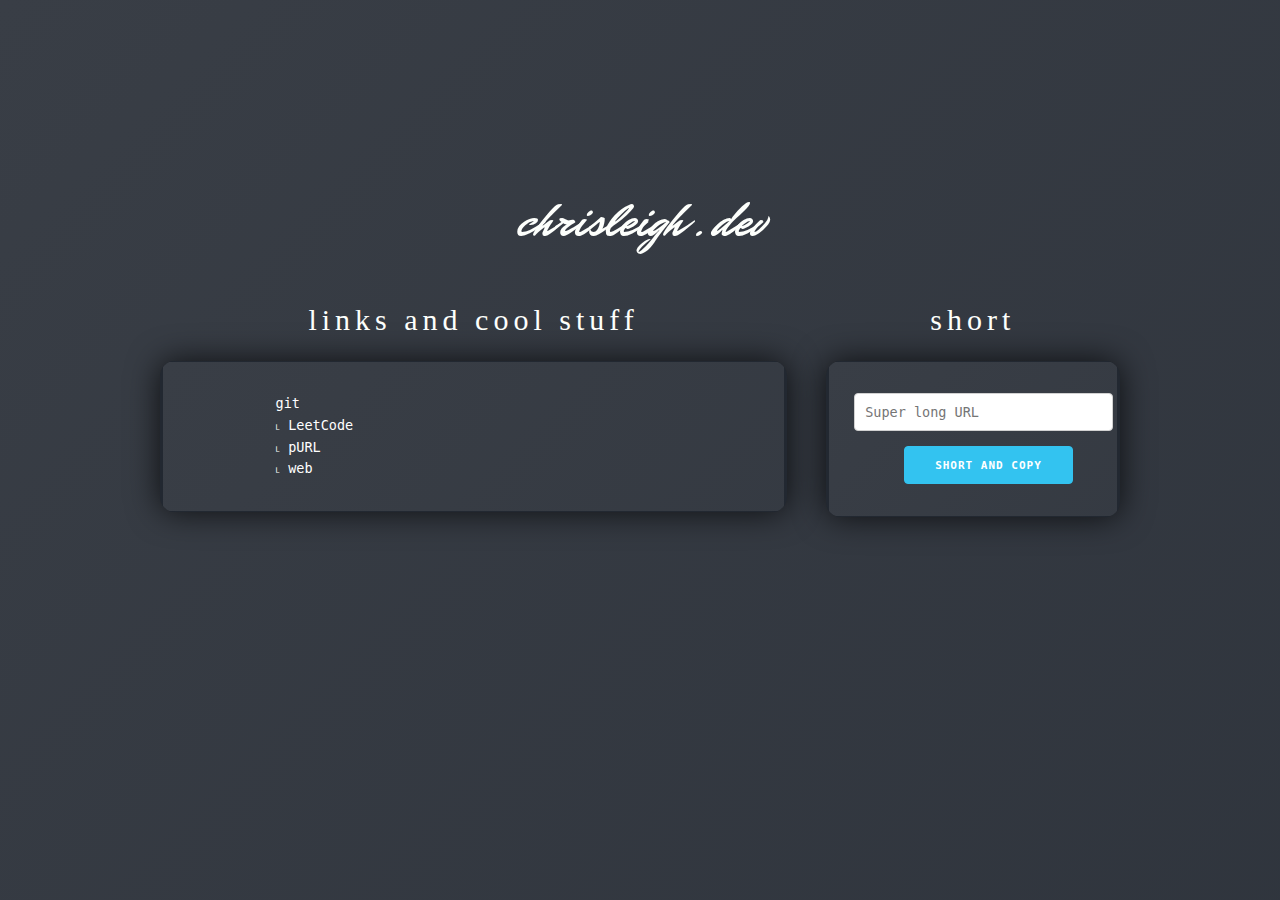
==== index.html @ b343abb4 "fix height" ====
<!DOCTYPE html>
<html lang="en">

<head>

  <!-- Basic Page Needs
  –––––––––––––––––––––––––––––––––––––––––––––––––– -->
  <meta charset="utf-8">
  <title>chrisleigh.dev</title>
  <meta name="description" content="">
  <meta name="author" content="">

  <!-- Mobile Specific Metas
  –––––––––––––––––––––––––––––––––––––––––––––––––– -->
  <meta name="viewport" content="width=device-width, initial-scale=1">

  <!-- FONT
  –––––––––––––––––––––––––––––––––––––––––––––––––– -->
  <link href="//fonts.googleapis.com/css?family=Raleway:400,300,600" rel="stylesheet" type="text/css">

  <!-- CSS
  –––––––––––––––––––––––––––––––––––––––––––––––––– -->
  <link rel="stylesheet" href="css/normalize.css">
  <link rel="stylesheet" href="css/skeleton.css">
  <link rel="stylesheet" href="css/fonts.css">

  <!-- Favicon
  –––––––––––––––––––––––––––––––––––––––––––––––––– -->
  <link rel="icon" type="image/png" href="images/favicon.png">

</head>

<body style="background-color: #011627;">

  <!-- Primary Page Layout
  –––––––––––––––––––––––––––––––––––––––––––––––––– -->
  <div class="container">
    <div class="row">
      <div class="twelve columns" style="text-align: center; margin-top: 20%;">
        <h1 style="font-family: mr_dafoeregular; color: #FDFFFC;">chrisleigh . dev</h1>
      </div>
    </div>
    <div id="pannels" style="margin-top: 4%;">
      <div class="row">
        <div class="eight columns" style="margin-top: -10px;">
          <h4 style="color: #FDFFFC; font-family: caveatregular; letter-spacing: 5px; text-align: center;">links and cool stuff</h4>
          <pre><code>
            git 
            ˪ LeetCode
            ˪ pURL
            ˪ web
          </code></pre>
        </div>
        <div class="four columns" style="margin-top: -10px;">
          <h4 style="color: #FDFFFC; font-family: caveatregular; letter-spacing: 5px; text-align: center;">short</h4>
          <pre><code>
            <input style="margin-left: -87px; color: black;" class="u-full-width" type="text" placeholder="Super long URL" id="longurl">
            <input class="button-primary" type="button" value="Short and Copy" style="margin-left: -37px; margin-bottom: 0px;">
          </code></pre>
        </div>
      </div>
    </div>
  </div>
  <!-- End Document
  –––––––––––––––––––––––––––––––––––––––––––––––––– -->
</body>

</html>
---- css/skeleton.css ----
/*
* Skeleton V2.0.4
* Copyright 2014, Dave Gamache
* www.getskeleton.com
* Free to use under the MIT license.
* http://www.opensource.org/licenses/mit-license.php
* 12/29/2014
*/


/* Table of contents
––––––––––––––––––––––––––––––––––––––––––––––––––
- Grid
- Base Styles
- Typography
- Links
- Buttons
- Forms
- Lists
- Code
- Tables
- Spacing
- Utilities
- Clearing
- Media Queries
*/


/* Grid
–––––––––––––––––––––––––––––––––––––––––––––––––– */
.container {
  position: relative;
  width: 100%;
  max-width: 960px;
  margin: 0 auto;
  padding: 0 20px;
  box-sizing: border-box; }
.column,
.columns {
  width: 100%;
  float: left;
  box-sizing: border-box; }

/* For devices larger than 400px */
@media (min-width: 400px) {
  .container {
    width: 85%;
    padding: 0; }
}

/* For devices larger than 550px */
@media (min-width: 550px) {
  .container {
    width: 80%; }
  .column,
  .columns {
    margin-left: 4%; }
  .column:first-child,
  .columns:first-child {
    margin-left: 0; }

  .one.column,
  .one.columns                    { width: 4.66666666667%; }
  .two.columns                    { width: 13.3333333333%; }
  .three.columns                  { width: 22%;            }
  .four.columns                   { width: 30.6666666667%; }
  .five.columns                   { width: 39.3333333333%; }
  .six.columns                    { width: 48%;            }
  .seven.columns                  { width: 56.6666666667%; }
  .eight.columns                  { width: 65.3333333333%; }
  .nine.columns                   { width: 74.0%;          }
  .ten.columns                    { width: 82.6666666667%; }
  .eleven.columns                 { width: 91.3333333333%; }
  .twelve.columns                 { width: 100%; margin-left: 0; }

  .one-third.column               { width: 30.6666666667%; }
  .two-thirds.column              { width: 65.3333333333%; }

  .one-half.column                { width: 48%; }

  /* Offsets */
  .offset-by-one.column,
  .offset-by-one.columns          { margin-left: 8.66666666667%; }
  .offset-by-two.column,
  .offset-by-two.columns          { margin-left: 17.3333333333%; }
  .offset-by-three.column,
  .offset-by-three.columns        { margin-left: 26%;            }
  .offset-by-four.column,
  .offset-by-four.columns         { margin-left: 34.6666666667%; }
  .offset-by-five.column,
  .offset-by-five.columns         { margin-left: 43.3333333333%; }
  .offset-by-six.column,
  .offset-by-six.columns          { margin-left: 52%;            }
  .offset-by-seven.column,
  .offset-by-seven.columns        { margin-left: 60.6666666667%; }
  .offset-by-eight.column,
  .offset-by-eight.columns        { margin-left: 69.3333333333%; }
  .offset-by-nine.column,
  .offset-by-nine.columns         { margin-left: 78.0%;          }
  .offset-by-ten.column,
  .offset-by-ten.columns          { margin-left: 86.6666666667%; }
  .offset-by-eleven.column,
  .offset-by-eleven.columns       { margin-left: 95.3333333333%; }

  .offset-by-one-third.column,
  .offset-by-one-third.columns    { margin-left: 34.6666666667%; }
  .offset-by-two-thirds.column,
  .offset-by-two-thirds.columns   { margin-left: 69.3333333333%; }

  .offset-by-one-half.column,
  .offset-by-one-half.columns     { margin-left: 52%; }

}


/* Base Styles
–––––––––––––––––––––––––––––––––––––––––––––––––– */
/* NOTE
html is set to 62.5% so that all the REM measurements throughout Skeleton
are based on 10px sizing. So basically 1.5rem = 15px :) */
html {
  font-size: 62.5%; }
body {
  font-size: 1.5em; /* currently ems cause chrome bug misinterpreting rems on body element */
  line-height: 1.6;
  font-weight: 400;
  font-family: "Raleway", "HelveticaNeue", "Helvetica Neue", Helvetica, Arial, sans-serif;
  color: #222; }


/* Typography
–––––––––––––––––––––––––––––––––––––––––––––––––– */
h1, h2, h3, h4, h5, h6 {
  margin-top: 0;
  margin-bottom: 2rem;
  font-weight: 300; }
h1 { font-size: 4.0rem; line-height: 1.2;  letter-spacing: -.1rem;}
h2 { font-size: 3.6rem; line-height: 1.25; letter-spacing: -.1rem; }
h3 { font-size: 3.0rem; line-height: 1.3;  letter-spacing: -.1rem; }
h4 { font-size: 2.4rem; line-height: 1.35; letter-spacing: -.08rem; }
h5 { font-size: 1.8rem; line-height: 1.5;  letter-spacing: -.05rem; }
h6 { font-size: 1.5rem; line-height: 1.6;  letter-spacing: 0; }

/* Larger than phablet */
@media (min-width: 550px) {
  h1 { font-size: 5.0rem; }
  h2 { font-size: 4.2rem; }
  h3 { font-size: 3.6rem; }
  h4 { font-size: 3.0rem; }
  h5 { font-size: 2.4rem; }
  h6 { font-size: 1.5rem; }
}

p {
  margin-top: 0; }


/* Links
–––––––––––––––––––––––––––––––––––––––––––––––––– */
a {
  color: #1EAEDB; }
a:hover {
  color: #0FA0CE; }


/* Buttons
–––––––––––––––––––––––––––––––––––––––––––––––––– */
.button,
button,
input[type="submit"],
input[type="reset"],
input[type="button"] {
  display: inline-block;
  height: 38px;
  padding: 0 30px;
  color: #555;
  text-align: center;
  font-size: 11px;
  font-weight: 600;
  line-height: 38px;
  letter-spacing: .1rem;
  text-transform: uppercase;
  text-decoration: none;
  white-space: nowrap;
  background-color: transparent;
  border-radius: 4px;
  border: 1px solid #bbb;
  cursor: pointer;
  box-sizing: border-box; }
.button:hover,
button:hover,
input[type="submit"]:hover,
input[type="reset"]:hover,
input[type="button"]:hover,
.button:focus,
button:focus,
input[type="submit"]:focus,
input[type="reset"]:focus,
input[type="button"]:focus {
  color: #333;
  border-color: #888;
  outline: 0; }
.button.button-primary,
button.button-primary,
input[type="submit"].button-primary,
input[type="reset"].button-primary,
input[type="button"].button-primary {
  color: #FFF;
  background-color: #33C3F0;
  border-color: #33C3F0; }
.button.button-primary:hover,
button.button-primary:hover,
input[type="submit"].button-primary:hover,
input[type="reset"].button-primary:hover,
input[type="button"].button-primary:hover,
.button.button-primary:focus,
button.button-primary:focus,
input[type="submit"].button-primary:focus,
input[type="reset"].button-primary:focus,
input[type="button"].button-primary:focus {
  color: #FFF;
  background-color: #1EAEDB;
  border-color: #1EAEDB; }


/* Forms
–––––––––––––––––––––––––––––––––––––––––––––––––– */
input[type="email"],
input[type="number"],
input[type="search"],
input[type="text"],
input[type="tel"],
input[type="url"],
input[type="password"],
textarea,
select {
  height: 38px;
  padding: 6px 10px; /* The 6px vertically centers text on FF, ignored by Webkit */
  background-color: #fff;
  border: 1px solid #D1D1D1;
  border-radius: 4px;
  box-shadow: none;
  box-sizing: border-box; }
/* Removes awkward default styles on some inputs for iOS */
input[type="email"],
input[type="number"],
input[type="search"],
input[type="text"],
input[type="tel"],
input[type="url"],
input[type="password"],
textarea {
  -webkit-appearance: none;
     -moz-appearance: none;
          appearance: none; }
textarea {
  min-height: 65px;
  padding-top: 6px;
  padding-bottom: 6px; }
input[type="email"]:focus,
input[type="number"]:focus,
input[type="search"]:focus,
input[type="text"]:focus,
input[type="tel"]:focus,
input[type="url"]:focus,
input[type="password"]:focus,
textarea:focus,
select:focus {
  border: 1px solid #33C3F0;
  outline: 0; }
label,
legend {
  display: block;
  margin-bottom: .5rem;
  font-weight: 600; }
fieldset {
  padding: 0;
  border-width: 0; }
input[type="checkbox"],
input[type="radio"] {
  display: inline; }
label > .label-body {
  display: inline-block;
  margin-left: .5rem;
  font-weight: normal; }


/* Lists
–––––––––––––––––––––––––––––––––––––––––––––––––– */
ul {
  list-style: circle inside; }
ol {
  list-style: decimal inside; }
ol, ul {
  padding-left: 0;
  margin-top: 0; }
ul ul,
ul ol,
ol ol,
ol ul {
  margin: 1.5rem 0 1.5rem 3rem;
  font-size: 90%; }
li {
  margin-bottom: 1rem; }


/* Code
–––––––––––––––––––––––––––––––––––––––––––––––––– */
code {
  padding: .2rem .5rem;
  margin: 0 .2rem;
  font-size: 90%;
  white-space: nowrap;
  background: #F1F1F1;
  border: 1px solid #E1E1E1;
  border-radius: 4px; }
pre > code {
  display: block;
  padding: 1rem 1.5rem;
  white-space: pre; }


/* Tables
–––––––––––––––––––––––––––––––––––––––––––––––––– */
th,
td {
  padding: 12px 15px;
  text-align: left;
  border-bottom: 1px solid #E1E1E1; }
th:first-child,
td:first-child {
  padding-left: 0; }
th:last-child,
td:last-child {
  padding-right: 0; }


/* Spacing
–––––––––––––––––––––––––––––––––––––––––––––––––– */
button,
.button {
  margin-bottom: 1rem; }
input,
textarea,
select,
fieldset {
  margin-bottom: 1.5rem; }
pre,
blockquote,
dl,
figure,
table,
p,
ul,
ol,
form {
  margin-bottom: 2.5rem; }


/* Utilities
–––––––––––––––––––––––––––––––––––––––––––––––––– */
.u-full-width {
  width: 100%;
  box-sizing: border-box; }
.u-max-full-width {
  max-width: 100%;
  box-sizing: border-box; }
.u-pull-right {
  float: right; }
.u-pull-left {
  float: left; }


/* Misc
–––––––––––––––––––––––––––––––––––––––––––––––––– */
hr {
  margin-top: 3rem;
  margin-bottom: 3.5rem;
  border-width: 0;
  border-top: 1px solid #E1E1E1; }


/* Clearing
–––––––––––––––––––––––––––––––––––––––––––––––––– */

/* Self Clearing Goodness */
.container:after,
.row:after,
.u-cf {
  content: "";
  display: table;
  clear: both; }


/* Media Queries
–––––––––––––––––––––––––––––––––––––––––––––––––– */
/*
Note: The best way to structure the use of media queries is to create the queries
near the relevant code. For example, if you wanted to change the styles for buttons
on small devices, paste the mobile query code up in the buttons section and style it
there.
*/


/* Larger than mobile */
@media (min-width: 400px) {}

/* Larger than phablet (also point when grid becomes active) */
@media (min-width: 550px) {}

/* Larger than tablet */
@media (min-width: 750px) {}

/* Larger than desktop */
@media (min-width: 1000px) {}

/* Larger than Desktop HD */
@media (min-width: 1200px) {}
---- css/fonts.css ----
/*! Generated by Font Squirrel (https://www.fontsquirrel.com) on June 16, 2020 */



@font-face {
    font-family: 'mr_dafoeregular';
    src: url('mrdafoe-regular-webfont.woff2') format('woff2'),
         url('mrdafoe-regular-webfont.woff') format('woff');
    font-weight: normal;
    font-style: normal;

}
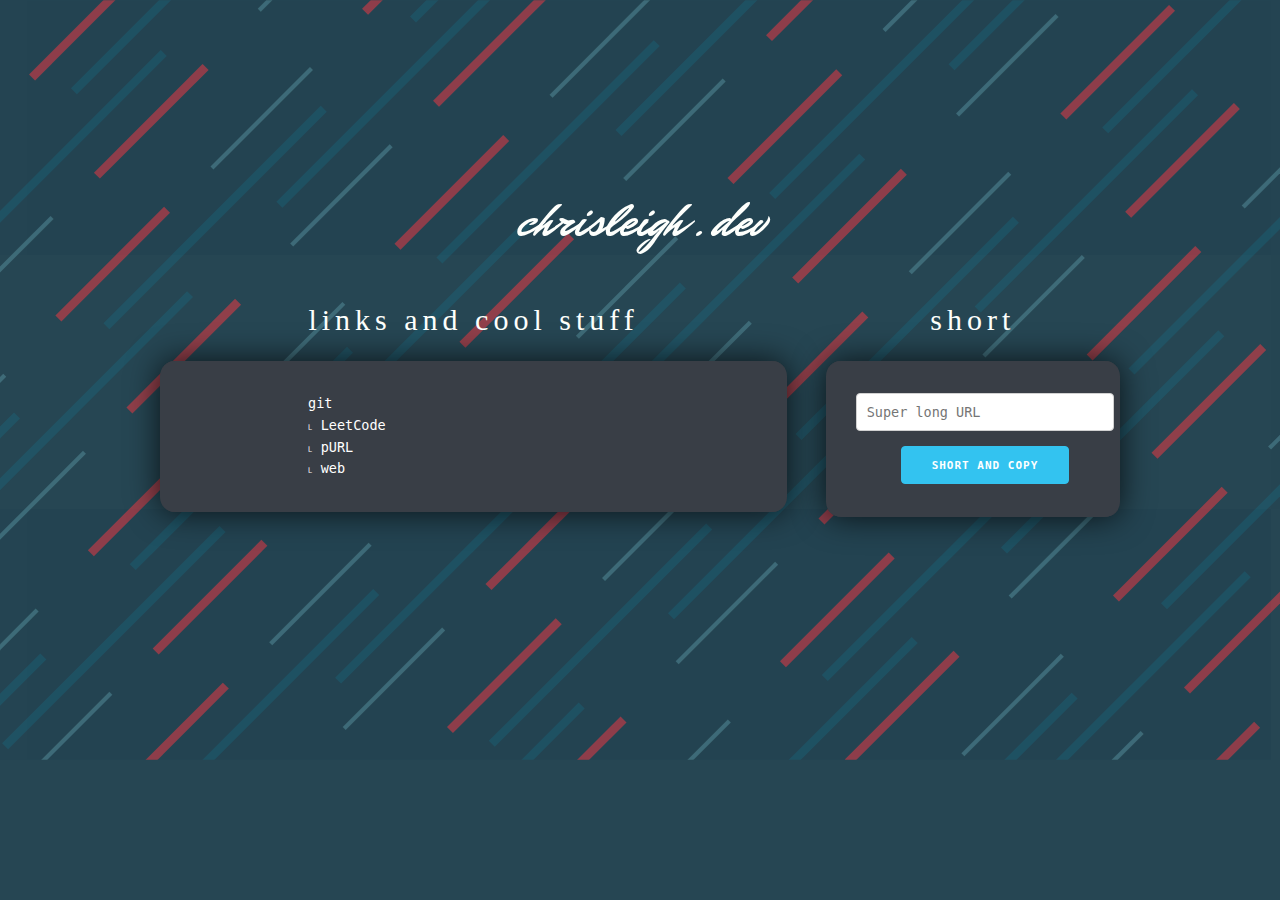
==== commit a6b81e89: "new background" ====
--- a/index.html
+++ b/index.html
@@ -30,37 +30,153 @@
 
 </head>
 
-<body style="background-color: #011627;">
+<!-- Background stuff -->
+
+<body style="background-color: #264653;">
 
   <!-- Primary Page Layout
   –––––––––––––––––––––––––––––––––––––––––––––––––– -->
-  <div class="container">
-    <div class="row">
-      <div class="twelve columns" style="text-align: center; margin-top: 20%;">
-        <h1 style="font-family: mr_dafoeregular; color: #FDFFFC;">chrisleigh . dev</h1>
+  <div>
+    <svg version="1.1" id="home-anim" xmlns="http://www.w3.org/2000/svg" xmlns:xlink="http://www.w3.org/1999/xlink"
+      x="0px" y="0px" viewBox="0 0 1820 1080" style="enable-background:new 0 0 1820 1080; position: absolute;"
+      xml:space="preserve">
+
+      <g id="home">
+        <defs>
+          <rect id="masque" y="0.4" width="1820" height="1080" />
+        </defs>
+        <clipPath id="cache">
+          <use xlink:href="#masque" style="overflow:visible;" />
+        </clipPath>
+        <g id="light-blue">
+          <line x1="630.8" y1="894.3" x2="476.3" y2="1048.8" />
+          <line x1="858.2" y1="823.9" x2="1012.7" y2="669.4" />
+          <line x1="1066.9" y1="458.2" x2="912.4" y2="612.7" />
+          <line x1="1294.3" y1="387.8" x2="1448.8" y2="233.3" />
+          <line x1="1503" y1="22.1" x2="1348.5" y2="176.6" />
+          <line x1="895.6" y1="1166.6" x2="1050.1" y2="1012.1" />
+          <line x1="1104.3" y1="800.9" x2="949.8" y2="955.4" />
+          <line x1="1331.7" y1="730.5" x2="1486.2" y2="576" />
+          <line x1="1540.4" y1="364.8" x2="1385.9" y2="519.3" />
+          <line x1="1767.8" y1="294.4" x2="1922.3" y2="139.9" />
+          <line x1="1976.5" y1="-71.3" x2="1822" y2="83.2" />
+          <line x1="1369.1" y1="1073.2" x2="1523.6" y2="918.7" />
+          <line x1="1577.8" y1="707.5" x2="1423.3" y2="862" />
+          <line x1="1805.2" y1="637.1" x2="1959.7" y2="482.6" />
+          <line x1="1624" y1="1041.4" x2="1469.4" y2="1195.9" />
+          <line x1="-134.7" y1="674.9" x2="19.8" y2="520.4" />
+          <line x1="74" y1="309.2" x2="-80.5" y2="463.7" />
+          <line x1="301.4" y1="238.8" x2="455.9" y2="84.3" />
+          <line x1="510.1" y1="-126.9" x2="355.6" y2="27.6" />
+          <line x1="-88.6" y1="1008.9" x2="65.9" y2="854.4" />
+          <line x1="120.1" y1="643.1" x2="-34.4" y2="797.7" />
+          <line x1="347.5" y1="572.8" x2="502" y2="418.3" />
+          <line x1="556.2" y1="207.1" x2="401.7" y2="361.6" />
+          <line x1="783.6" y1="136.7" x2="938.1" y2="-17.8" />
+          <line x1="157.6" y1="985.8" x2="3" y2="1140.3" />
+          <line x1="384.9" y1="915.5" x2="539.4" y2="760.9" />
+          <line x1="593.6" y1="549.7" x2="439.1" y2="704.3" />
+          <line x1="821" y1="479.4" x2="975.5" y2="324.9" />
+          <line x1="1029.7" y1="113.6" x2="875.2" y2="268.2" />
+          <line x1="1257.1" y1="43.3" x2="1411.6" y2="-111.2" />
+        </g>
+        <g id="red">
+          <line x1="794.4" y1="883.4" x2="639.8" y2="1037.9" />
+          <line x1="694.6" y1="834.8" x2="849.2" y2="680.3" />
+          <line x1="1230.4" y1="447.3" x2="1075.9" y2="601.8" />
+          <line x1="1130.7" y1="398.7" x2="1285.2" y2="244.2" />
+          <line x1="1666.5" y1="11.2" x2="1512" y2="165.7" />
+          <line x1="732" y1="1177.5" x2="886.6" y2="1023" />
+          <line x1="1267.9" y1="790" x2="1113.3" y2="944.5" />
+          <line x1="1168.1" y1="741.4" x2="1322.7" y2="586.9" />
+          <line x1="1703.9" y1="353.9" x2="1549.4" y2="508.4" />
+          <line x1="1604.2" y1="305.3" x2="1758.7" y2="150.8" />
+          <line x1="1205.5" y1="1084.1" x2="1360.1" y2="929.6" />
+          <line x1="1741.4" y1="696.5" x2="1586.8" y2="851.1" />
+          <line x1="1641.6" y1="648" x2="1796.2" y2="493.5" />
+          <line x1="1787.5" y1="1030.5" x2="1633" y2="1185" />
+          <line x1="1687.8" y1="981.9" x2="1842.3" y2="827.4" />
+          <line x1="200.1" y1="-44.4" x2="45.6" y2="110.1" />
+          <line x1="237.5" y1="298.3" x2="83" y2="452.8" />
+          <line x1="137.8" y1="249.7" x2="292.3" y2="95.2" />
+          <line x1="673.6" y1="-137.8" x2="519.1" y2="16.7" />
+          <line x1="283.7" y1="632.2" x2="129.2" y2="786.8" />
+          <line x1="184" y1="583.7" x2="338.5" y2="429.2" />
+          <line x1="719.8" y1="196.2" x2="565.2" y2="350.7" />
+          <line x1="620" y1="147.6" x2="774.6" y2="-6.9" />
+          <line x1="321.1" y1="974.9" x2="166.6" y2="1129.4" />
+          <line x1="221.4" y1="926.4" x2="375.9" y2="771.8" />
+          <line x1="757.2" y1="538.8" x2="602.7" y2="693.4" />
+          <line x1="657.5" y1="490.3" x2="812" y2="335.8" />
+          <line x1="1193.3" y1="102.7" x2="1038.7" y2="257.3" />
+          <line x1="1093.5" y1="54.2" x2="1248.1" y2="-100.3" />
+        </g>
+        <g id="blue">
+          <line x1="225.8" y1="1151" x2="534.9" y2="841.9" />
+          <line x1="827.1" y1="1003.3" x2="518" y2="1312.3" />
+          <line x1="661.9" y1="714.9" x2="971" y2="405.9" />
+          <line x1="1263.1" y1="567.2" x2="954.1" y2="876.3" />
+          <line x1="1098" y1="278.8" x2="1407.1" y2="-30.2" />
+          <line x1="1699.2" y1="131.1" x2="1390.2" y2="440.2" />
+          <line x1="699.3" y1="1057.6" x2="1008.4" y2="748.5" />
+          <line x1="1300.6" y1="909.9" x2="991.5" y2="1218.9" />
+          <line x1="1135.4" y1="621.5" x2="1444.5" y2="312.4" />
+          <line x1="1736.6" y1="473.8" x2="1427.6" y2="782.8" />
+          <line x1="1571.5" y1="185.4" x2="1880.6" y2="-123.6" />
+          <line x1="1172.8" y1="964.2" x2="1481.9" y2="655.1" />
+          <line x1="1774.1" y1="816.5" x2="1465" y2="1125.5" />
+          <line x1="1608.9" y1="528.1" x2="1918" y2="219" />
+          <line x1="1219" y1="1298.1" x2="1528" y2="989.1" />
+          <line x1="1655.1" y1="862" x2="1964.1" y2="553" />
+          <line x1="232.8" y1="75.5" x2="-76.2" y2="384.6" />
+          <line x1="270.2" y1="418.2" x2="-38.8" y2="727.3" />
+          <line x1="105.1" y1="129.8" x2="414.2" y2="-179.2" />
+          <line x1="706.3" y1="-17.9" x2="397.3" y2="291.2" />
+          <line x1="-284.8" y1="899.9" x2="24.2" y2="590.8" />
+          <line x1="316.4" y1="752.2" x2="7.3" y2="1061.2" />
+          <line x1="151.3" y1="463.8" x2="460.3" y2="154.7" />
+          <line x1="752.5" y1="316.1" x2="443.4" y2="625.1" />
+          <line x1="587.3" y1="27.7" x2="896.4" y2="-281.4" />
+          <line x1="1188.6" y1="-120" x2="879.5" y2="189" />
+          <line x1="-247.4" y1="1242.5" x2="61.6" y2="933.5" />
+          <line x1="188.7" y1="806.4" x2="497.7" y2="497.4" />
+          <line x1="789.9" y1="658.8" x2="480.8" y2="967.8" />
+          <line x1="624.8" y1="370.4" x2="933.8" y2="61.3" />
+          <line x1="1226" y1="222.7" x2="916.9" y2="531.7" />
+          <line x1="1662.1" y1="-213.4" x2="1353" y2="95.6" />
+        </g>
+      </g>
+    </svg>
+    <div class="container">
+      <div class="row">
+        <div class="twelve columns" style="text-align: center; margin-top: 20%;">
+          <h1 style="font-family: mr_dafoeregular; color: #FDFFFC;">chrisleigh . dev</h1>
+        </div>
       </div>
-    </div>
-    <div id="pannels" style="margin-top: 4%;">
-      <div class="row">
-        <div class="eight columns" style="margin-top: -10px;">
-          <h4 style="color: #FDFFFC; font-family: caveatregular; letter-spacing: 5px; text-align: center;">links and cool stuff</h4>
-          <pre><code>
-            git 
-            ˪ LeetCode
-            ˪ pURL
-            ˪ web
-          </code></pre>
-        </div>
-        <div class="four columns" style="margin-top: -10px;">
-          <h4 style="color: #FDFFFC; font-family: caveatregular; letter-spacing: 5px; text-align: center;">short</h4>
-          <pre><code>
-            <input style="margin-left: -87px; color: black;" class="u-full-width" type="text" placeholder="Super long URL" id="longurl">
-            <input class="button-primary" type="button" value="Short and Copy" style="margin-left: -37px; margin-bottom: 0px;">
-          </code></pre>
+      <div id="pannels" style="margin-top: 4%;">
+        <div class="row">
+          <div class="eight columns" style="margin-top: -10px;">
+            <h4 style="color: #FDFFFC; font-family: caveatregular; letter-spacing: 5px; text-align: center;">links and
+              cool stuff</h4>
+            <pre><code>
+                git 
+                ˪ LeetCode
+                ˪ pURL
+                ˪ web
+              </code></pre>
+          </div>
+          <div class="four columns" style="margin-top: -10px;">
+            <h4 style="color: #FDFFFC; font-family: caveatregular; letter-spacing: 5px; text-align: center;">short</h4>
+            <pre><code>
+                <input style="margin-left: -118px; color: black;" class="u-full-width" type="text" placeholder="Super long URL" id="longurl">
+                <input class="button-primary" type="button" value="Short and Copy" style="margin-left: -73px; margin-bottom: 0px;">
+              </code></pre>
+          </div>
         </div>
       </div>
     </div>
   </div>
+
   <!-- End Document
   –––––––––––––––––––––––––––––––––––––––––––––––––– -->
 </body>
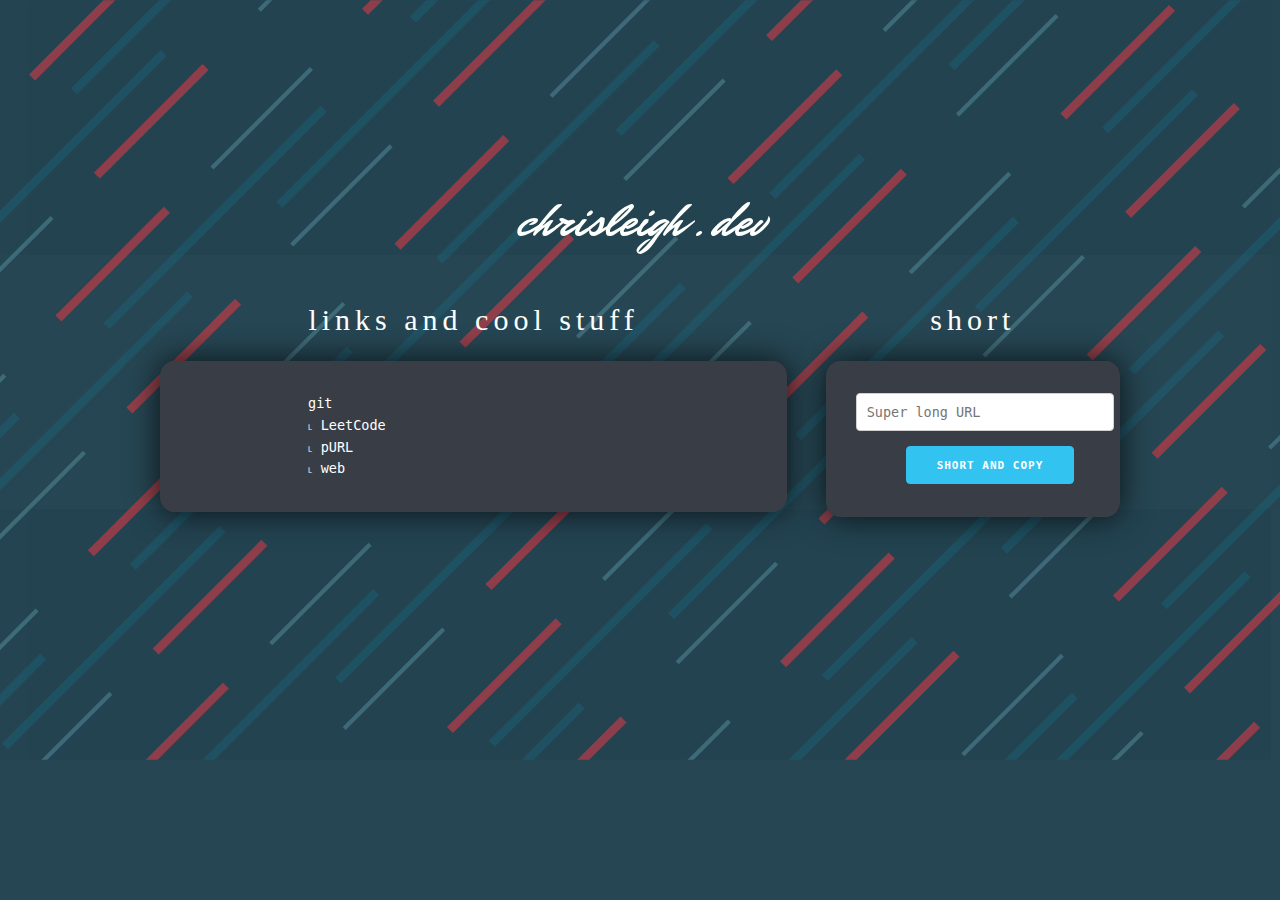
==== commit c0b41e9e: "fix centre" ====
--- a/index.html
+++ b/index.html
@@ -169,7 +169,7 @@
             <h4 style="color: #FDFFFC; font-family: caveatregular; letter-spacing: 5px; text-align: center;">short</h4>
             <pre><code>
                 <input style="margin-left: -118px; color: black;" class="u-full-width" type="text" placeholder="Super long URL" id="longurl">
-                <input class="button-primary" type="button" value="Short and Copy" style="margin-left: -73px; margin-bottom: 0px;">
+                <input class="button-primary" type="button" value="Short and Copy" style="margin-left: -68px; margin-bottom: 0px;">
               </code></pre>
           </div>
         </div>
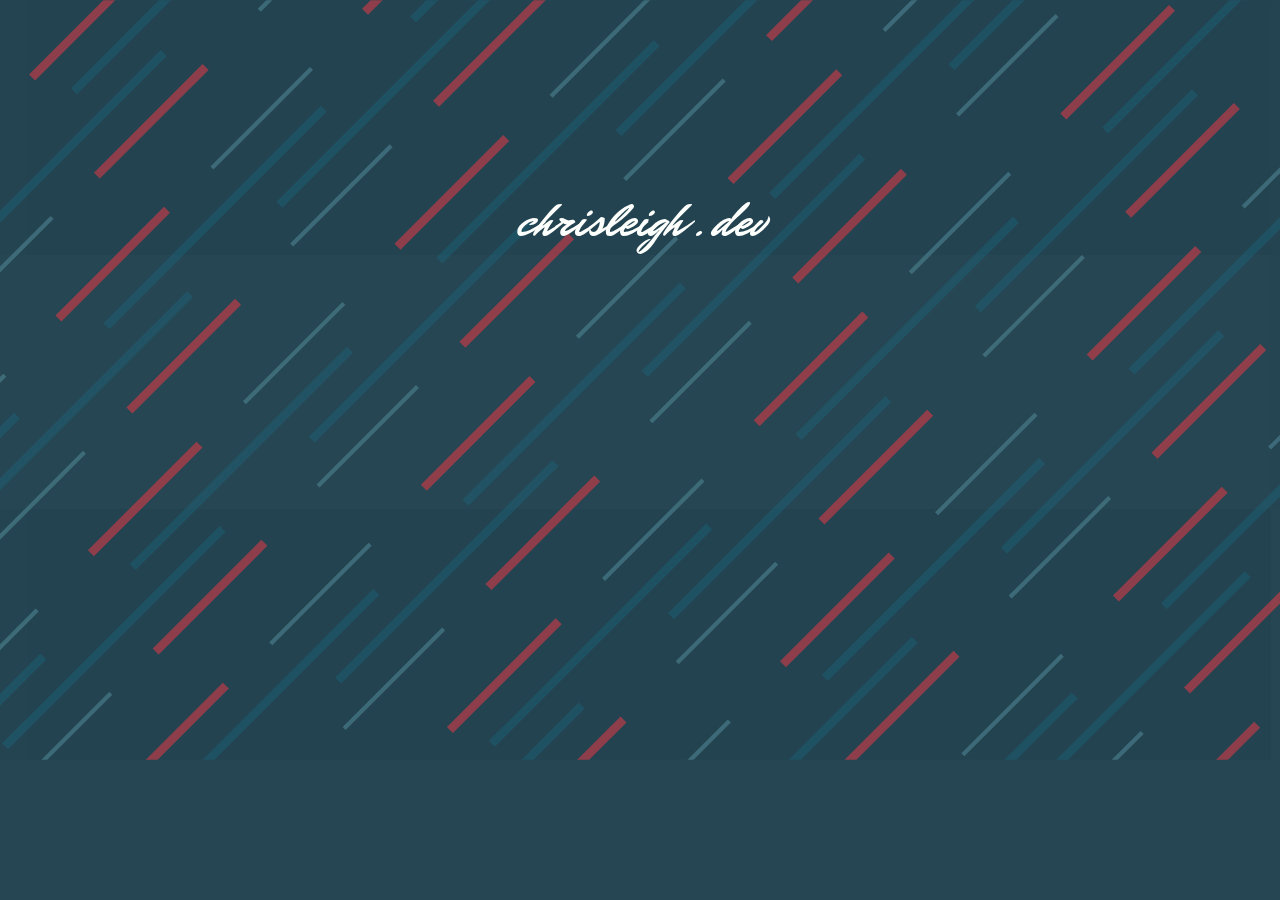
==== commit 6590de2e: "pannel removes" ====
--- a/index.html
+++ b/index.html
@@ -153,7 +153,7 @@
           <h1 style="font-family: mr_dafoeregular; color: #FDFFFC;">chrisleigh . dev</h1>
         </div>
       </div>
-      <div id="pannels" style="margin-top: 4%;">
+      <!-- <div id="pannels" style="margin-top: 4%;">
         <div class="row">
           <div class="eight columns" style="margin-top: -10px;">
             <h4 style="color: #FDFFFC; font-family: caveatregular; letter-spacing: 5px; text-align: center;">links and
@@ -173,7 +173,7 @@
               </code></pre>
           </div>
         </div>
-      </div>
+      </div> -->
     </div>
   </div>
 
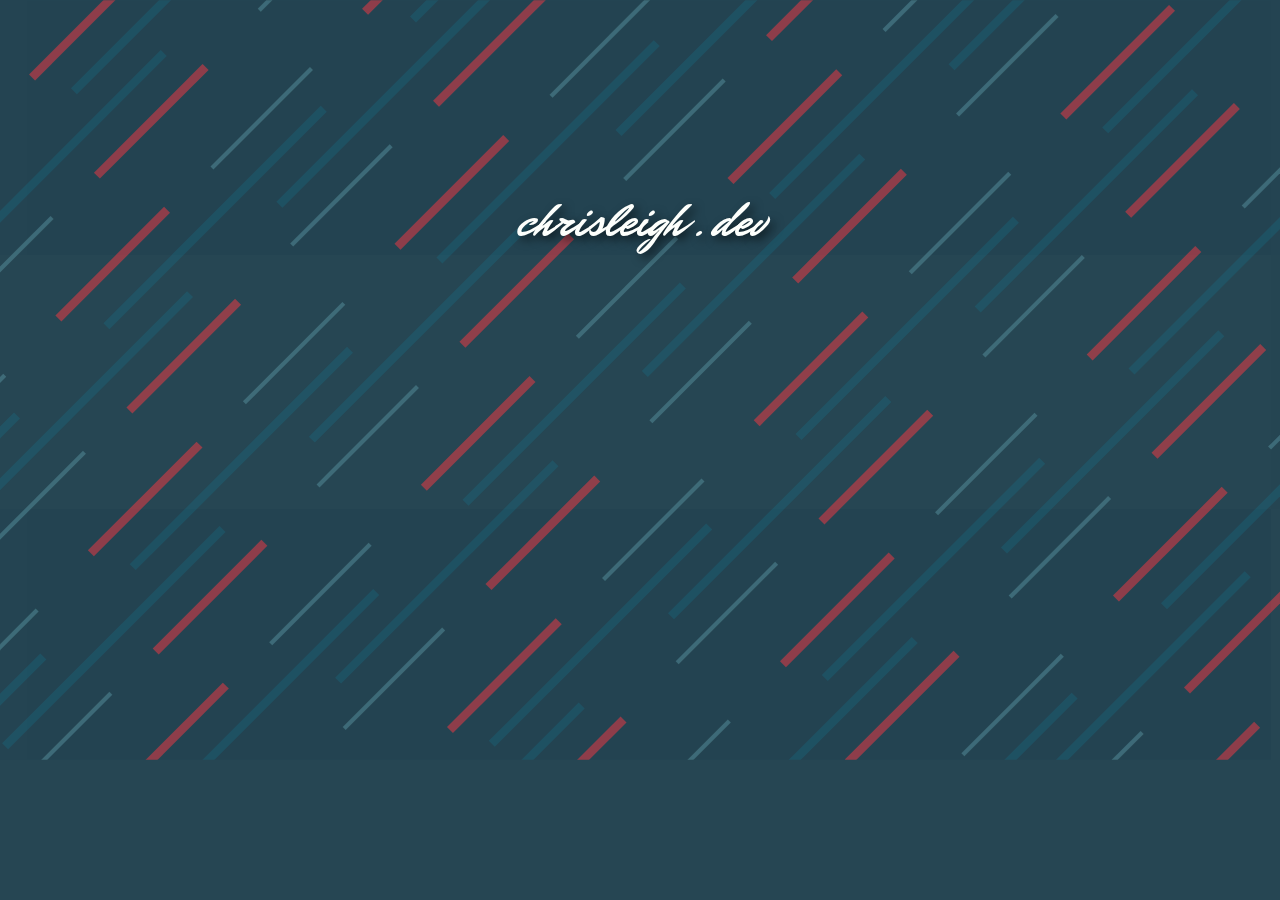
==== commit 17c6d2d3: "heading shadow" ====
--- a/index.html
+++ b/index.html
@@ -150,7 +150,7 @@
     <div class="container">
       <div class="row">
         <div class="twelve columns" style="text-align: center; margin-top: 20%;">
-          <h1 style="font-family: mr_dafoeregular; color: #FDFFFC;">chrisleigh . dev</h1>
+          <h1 style="font-family: mr_dafoeregular; color: #FDFFFC; text-shadow: 4px 4px 10px rgba(0,0,0,0.62)">chrisleigh . dev</h1>
         </div>
       </div>
       <!-- <div id="pannels" style="margin-top: 4%;">
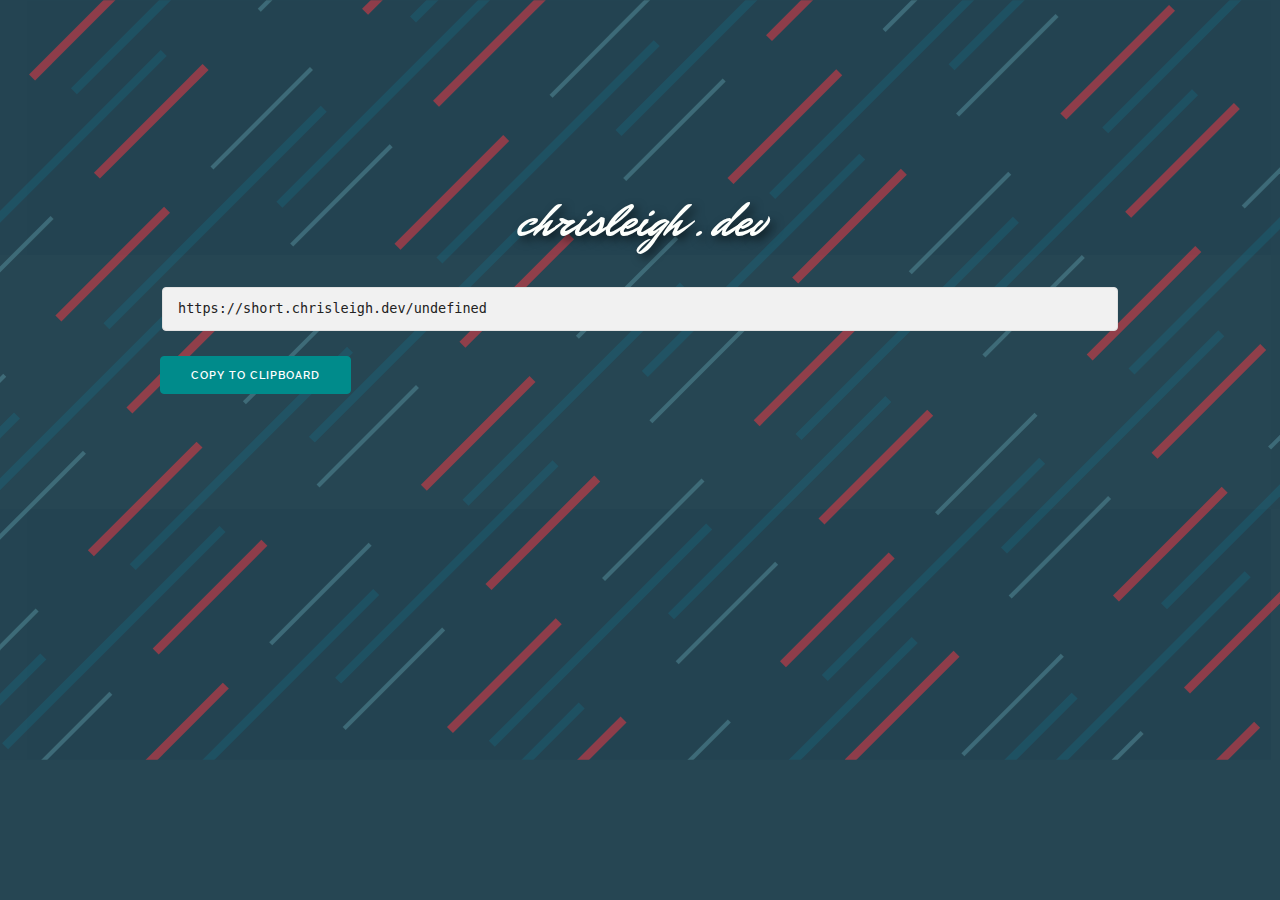
==== commit 4063fe3d: "test purl stuff" ====
--- a/index.html
+++ b/index.html
@@ -29,6 +29,47 @@
   <link rel="icon" type="image/png" href="images/favicon.png">
 
 </head>
+
+<script>
+  function onloadStuff() {
+    document.getElementById("copythishit").innerHTML = "https://short.chrisleigh.dev/" + window.location.href.split('=')[1];
+  }
+</script>
+
+<!-- document.getElementById("copythishit").innerHTML = "https://short.chrisleig.dev/" + window.location.href.split("/')[4]; -->
+
+<body onload="onloadStuff()">
+
+<script>
+  function copy() {
+    const el = document.getElementById("copythishit").innerHTML;
+    fallbackCopyTextToClipboard(el)
+  }
+  function fallbackCopyTextToClipboard(text) {
+    var textArea = document.createElement("textarea");
+    textArea.value = text;
+
+    // Avoid scrolling to bottom
+    textArea.style.top = "0";
+    textArea.style.left = "0";
+    textArea.style.position = "fixed";
+
+    document.body.appendChild(textArea);
+    textArea.focus();
+    textArea.select();
+
+    try {
+      var successful = document.execCommand('copy');
+      var msg = successful ? 'successful' : 'unsuccessful';
+      console.log('Fallback: Copying text command was ' + msg);
+    } catch (err) {
+      console.error('Fallback: Oops, unable to copy', err);
+    }
+
+    document.body.removeChild(textArea);
+  }
+</script>
+
 
 <!-- Background stuff -->
 
@@ -153,6 +194,16 @@
           <h1 style="font-family: mr_dafoeregular; color: #FDFFFC; text-shadow: 4px 4px 10px rgba(0,0,0,0.62)">chrisleigh . dev</h1>
         </div>
       </div>
+      <form>
+        <div class="row">
+          <div class="twelve columns">
+            <!-- <input class="u-full-width" id="exampleEmailInput"> -->
+            <pre><code id="copythishit">https://chrisleigh.dev</code></pre>
+            <input class="button-primary" type="button" value="Copy to Clipboard" onclick="copy()"
+              style="background-color: darkcyan; border-color: darkcyan;">
+          </div>
+      </form>
+  
       <!-- <div id="pannels" style="margin-top: 4%;">
         <div class="row">
           <div class="eight columns" style="margin-top: -10px;">
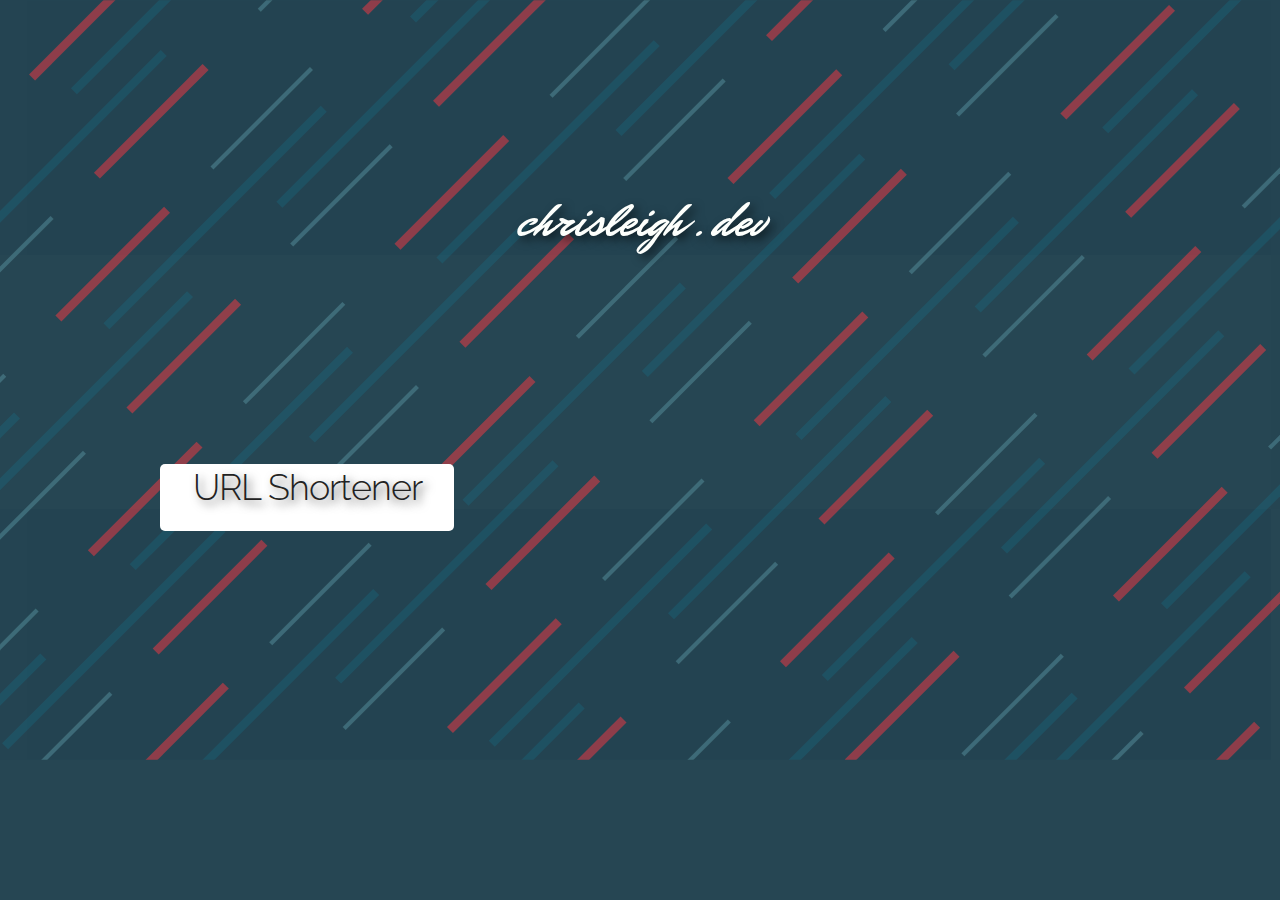
==== commit 827ba082: "testing new pannel" ====
--- a/index.html
+++ b/index.html
@@ -29,47 +29,6 @@
   <link rel="icon" type="image/png" href="images/favicon.png">
 
 </head>
-
-<script>
-  function onloadStuff() {
-    document.getElementById("copythishit").innerHTML = "https://short.chrisleigh.dev/" + window.location.href.split('=')[1];
-  }
-</script>
-
-<!-- document.getElementById("copythishit").innerHTML = "https://short.chrisleig.dev/" + window.location.href.split("/')[4]; -->
-
-<body onload="onloadStuff()">
-
-<script>
-  function copy() {
-    const el = document.getElementById("copythishit").innerHTML;
-    fallbackCopyTextToClipboard(el)
-  }
-  function fallbackCopyTextToClipboard(text) {
-    var textArea = document.createElement("textarea");
-    textArea.value = text;
-
-    // Avoid scrolling to bottom
-    textArea.style.top = "0";
-    textArea.style.left = "0";
-    textArea.style.position = "fixed";
-
-    document.body.appendChild(textArea);
-    textArea.focus();
-    textArea.select();
-
-    try {
-      var successful = document.execCommand('copy');
-      var msg = successful ? 'successful' : 'unsuccessful';
-      console.log('Fallback: Copying text command was ' + msg);
-    } catch (err) {
-      console.error('Fallback: Oops, unable to copy', err);
-    }
-
-    document.body.removeChild(textArea);
-  }
-</script>
-
 
 <!-- Background stuff -->
 
@@ -194,16 +153,11 @@
           <h1 style="font-family: mr_dafoeregular; color: #FDFFFC; text-shadow: 4px 4px 10px rgba(0,0,0,0.62)">chrisleigh . dev</h1>
         </div>
       </div>
-      <form>
-        <div class="row">
-          <div class="twelve columns">
-            <!-- <input class="u-full-width" id="exampleEmailInput"> -->
-            <pre><code id="copythishit">https://chrisleigh.dev</code></pre>
-            <input class="button-primary" type="button" value="Copy to Clipboard" onclick="copy()"
-              style="background-color: darkcyan; border-color: darkcyan;">
-          </div>
-      </form>
-  
+      <div class="row">
+        <div class="four columns" style="text-align: center; margin-top: 20%; background-color: white; border-radius: 5px;">
+          <h3 style="text-shadow: 4px 4px 10px rgba(0,0,0,0.62)">URL Shortener</h3>
+        </div>
+      </div>
       <!-- <div id="pannels" style="margin-top: 4%;">
         <div class="row">
           <div class="eight columns" style="margin-top: -10px;">
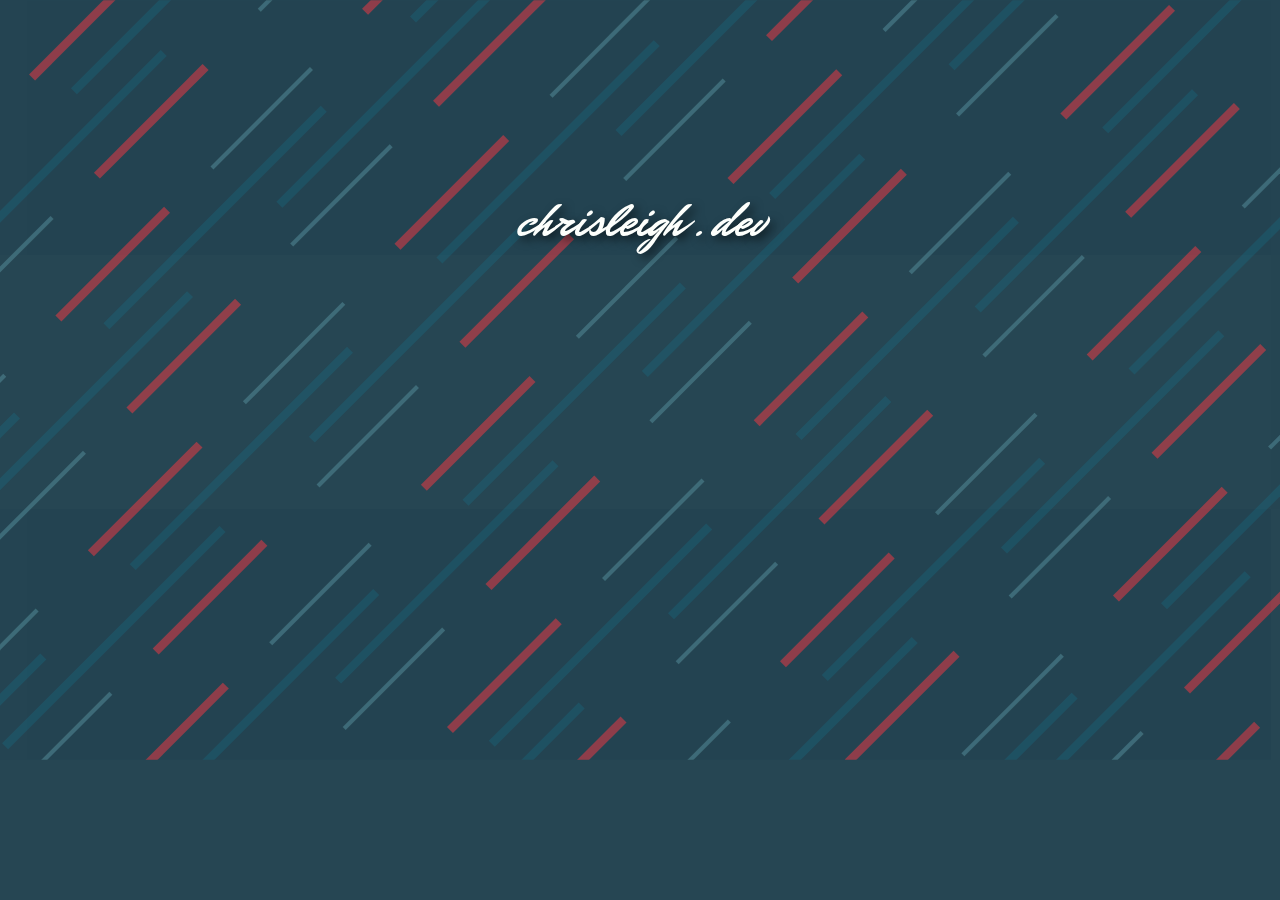
==== commit 3382b64f: "remove pannel for now" ====
--- a/index.html
+++ b/index.html
@@ -153,11 +153,6 @@
           <h1 style="font-family: mr_dafoeregular; color: #FDFFFC; text-shadow: 4px 4px 10px rgba(0,0,0,0.62)">chrisleigh . dev</h1>
         </div>
       </div>
-      <div class="row">
-        <div class="four columns" style="text-align: center; margin-top: 20%; background-color: white; border-radius: 5px;">
-          <h3 style="text-shadow: 4px 4px 10px rgba(0,0,0,0.62)">URL Shortener</h3>
-        </div>
-      </div>
       <!-- <div id="pannels" style="margin-top: 4%;">
         <div class="row">
           <div class="eight columns" style="margin-top: -10px;">
